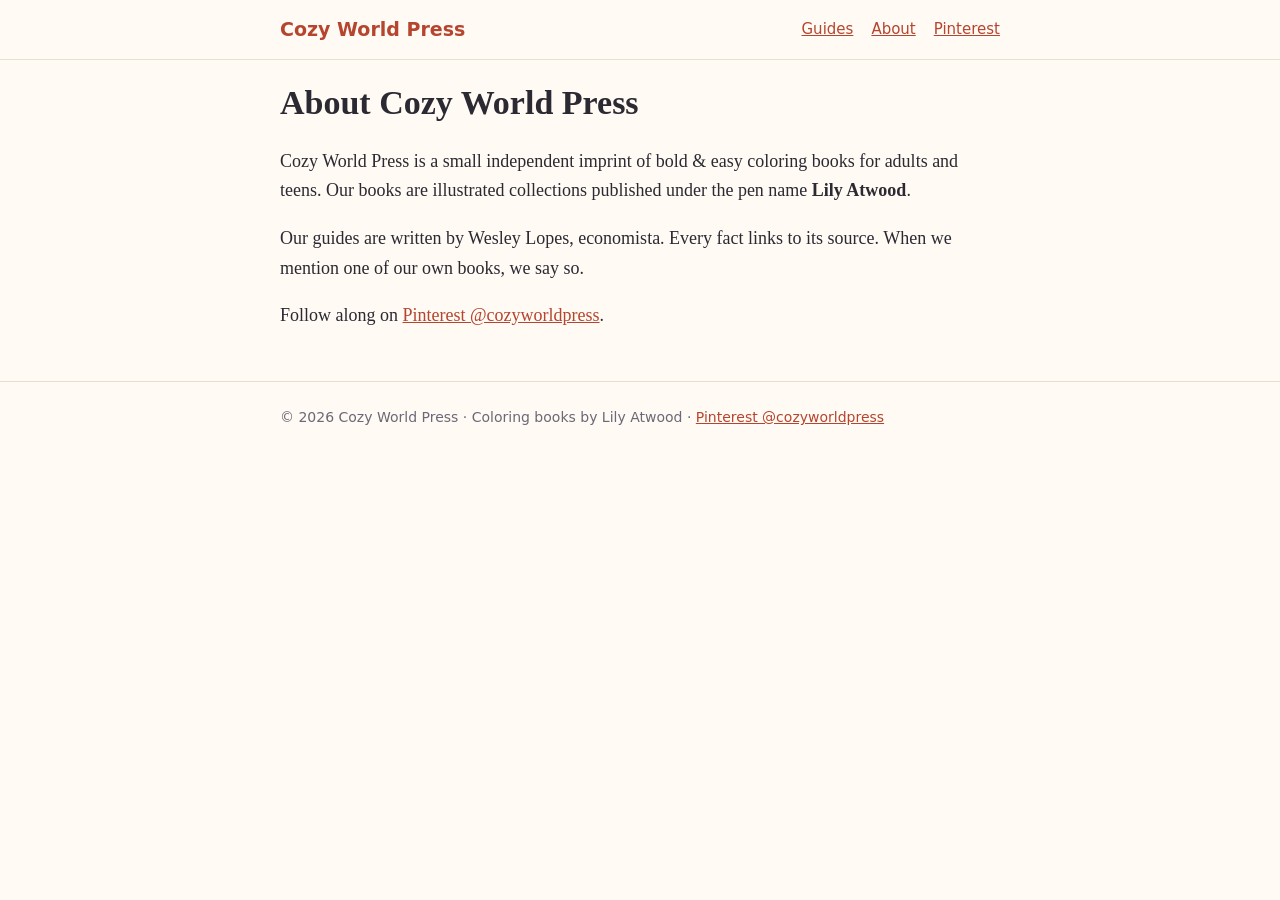
==== about/index.html @ 7a739579 "Cozy World Press hub: home, about, Christmas coloring guide" ====
<!doctype html><html lang="en"><head><meta charset="utf-8"><meta name="viewport" content="width=device-width,initial-scale=1">
<title>About | Cozy World Press</title><meta name="description" content="About Cozy World Press, an independent imprint of bold &amp; easy coloring books by Lily Atwood."><link rel="canonical" href="https://weslopes-eng.github.io/cozyworldpress/about/">
<meta property="og:type" content="website"><meta property="og:title" content="About | Cozy World Press"><meta property="og:description" content="About Cozy World Press, an independent imprint of bold &amp; easy coloring books by Lily Atwood."><meta property="og:url" content="https://weslopes-eng.github.io/cozyworldpress/about/"><meta property="og:site_name" content="Cozy World Press">
<link rel="stylesheet" href="https://weslopes-eng.github.io/cozyworldpress/style.css"></head><body><header><div class="wrap"><nav><a class="logo" href="https://weslopes-eng.github.io/cozyworldpress/">Cozy World Press</a><a href="https://weslopes-eng.github.io/cozyworldpress/guides/cozy-christmas-coloring-books-for-adults/">Guides</a><a href="https://weslopes-eng.github.io/cozyworldpress/about/">About</a><a href="https://www.pinterest.com/cozyworldpress/" rel="noopener">Pinterest</a></nav></div></header>
<main class="wrap"><h1>About Cozy World Press</h1><p>Cozy World Press is a small independent imprint of bold &amp; easy coloring books for adults and teens. Our books are illustrated collections published under the pen name <b>Lily Atwood</b>.</p>
<p>Our guides are written by Wesley Lopes, economista. Every fact links to its source. When we mention one of our own books, we say so.</p><p>Follow along on <a href="https://www.pinterest.com/cozyworldpress/">Pinterest @cozyworldpress</a>.</p></main><footer><div class="wrap">© 2026 Cozy World Press · Coloring books by Lily Atwood · <a href="https://www.pinterest.com/cozyworldpress/">Pinterest @cozyworldpress</a></div></footer></body></html>
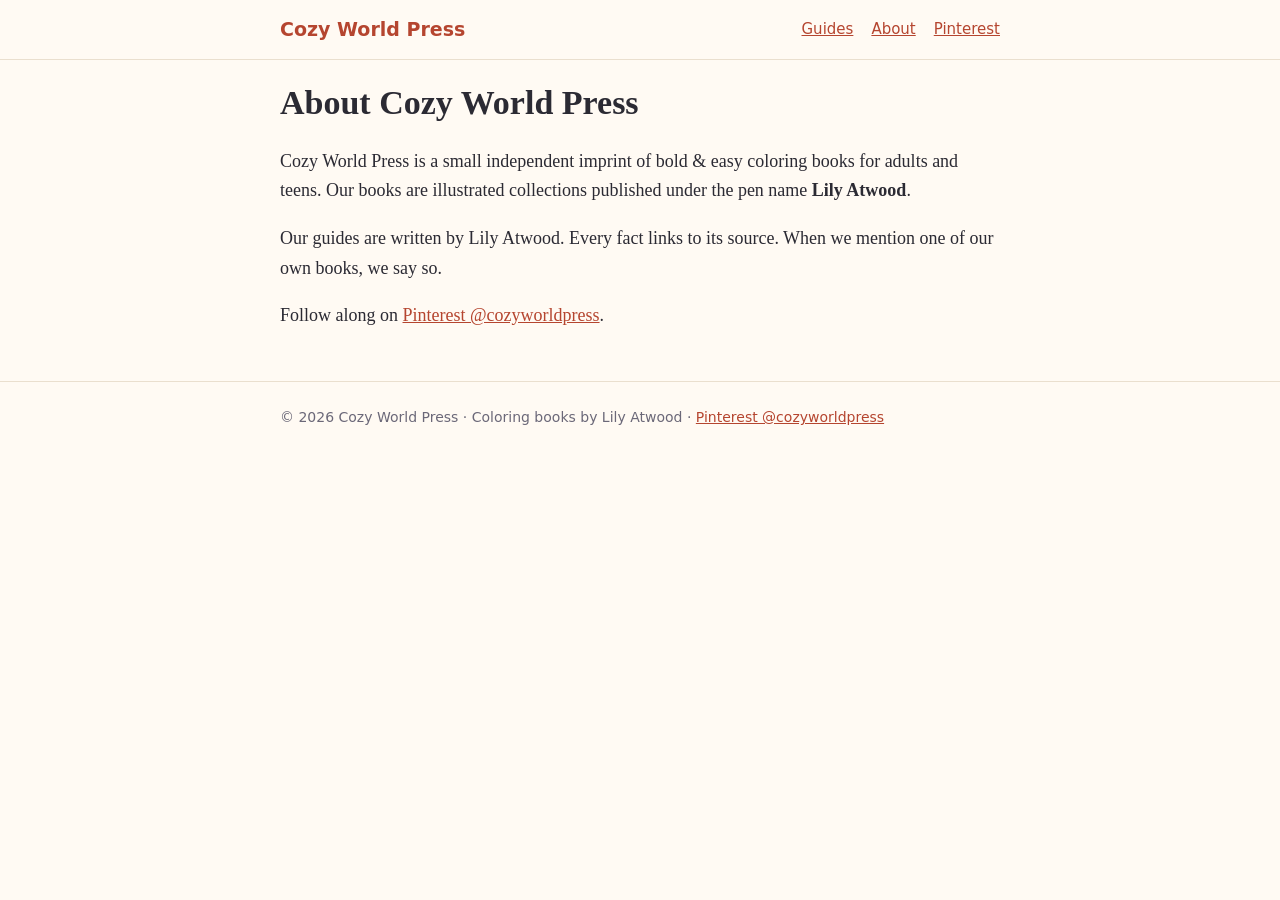
==== commit b12f5cbf: "Author: Lily Atwood" ====
--- a/about/index.html
+++ b/about/index.html
@@ -3,4 +3,4 @@
 <meta property="og:type" content="website"><meta property="og:title" content="About | Cozy World Press"><meta property="og:description" content="About Cozy World Press, an independent imprint of bold &amp; easy coloring books by Lily Atwood."><meta property="og:url" content="https://weslopes-eng.github.io/cozyworldpress/about/"><meta property="og:site_name" content="Cozy World Press">
 <link rel="stylesheet" href="https://weslopes-eng.github.io/cozyworldpress/style.css"></head><body><header><div class="wrap"><nav><a class="logo" href="https://weslopes-eng.github.io/cozyworldpress/">Cozy World Press</a><a href="https://weslopes-eng.github.io/cozyworldpress/guides/cozy-christmas-coloring-books-for-adults/">Guides</a><a href="https://weslopes-eng.github.io/cozyworldpress/about/">About</a><a href="https://www.pinterest.com/cozyworldpress/" rel="noopener">Pinterest</a></nav></div></header>
 <main class="wrap"><h1>About Cozy World Press</h1><p>Cozy World Press is a small independent imprint of bold &amp; easy coloring books for adults and teens. Our books are illustrated collections published under the pen name <b>Lily Atwood</b>.</p>
-<p>Our guides are written by Wesley Lopes, economista. Every fact links to its source. When we mention one of our own books, we say so.</p><p>Follow along on <a href="https://www.pinterest.com/cozyworldpress/">Pinterest @cozyworldpress</a>.</p></main><footer><div class="wrap">© 2026 Cozy World Press · Coloring books by Lily Atwood · <a href="https://www.pinterest.com/cozyworldpress/">Pinterest @cozyworldpress</a></div></footer></body></html>+<p>Our guides are written by Lily Atwood. Every fact links to its source. When we mention one of our own books, we say so.</p><p>Follow along on <a href="https://www.pinterest.com/cozyworldpress/">Pinterest @cozyworldpress</a>.</p></main><footer><div class="wrap">© 2026 Cozy World Press · Coloring books by Lily Atwood · <a href="https://www.pinterest.com/cozyworldpress/">Pinterest @cozyworldpress</a></div></footer></body></html>
